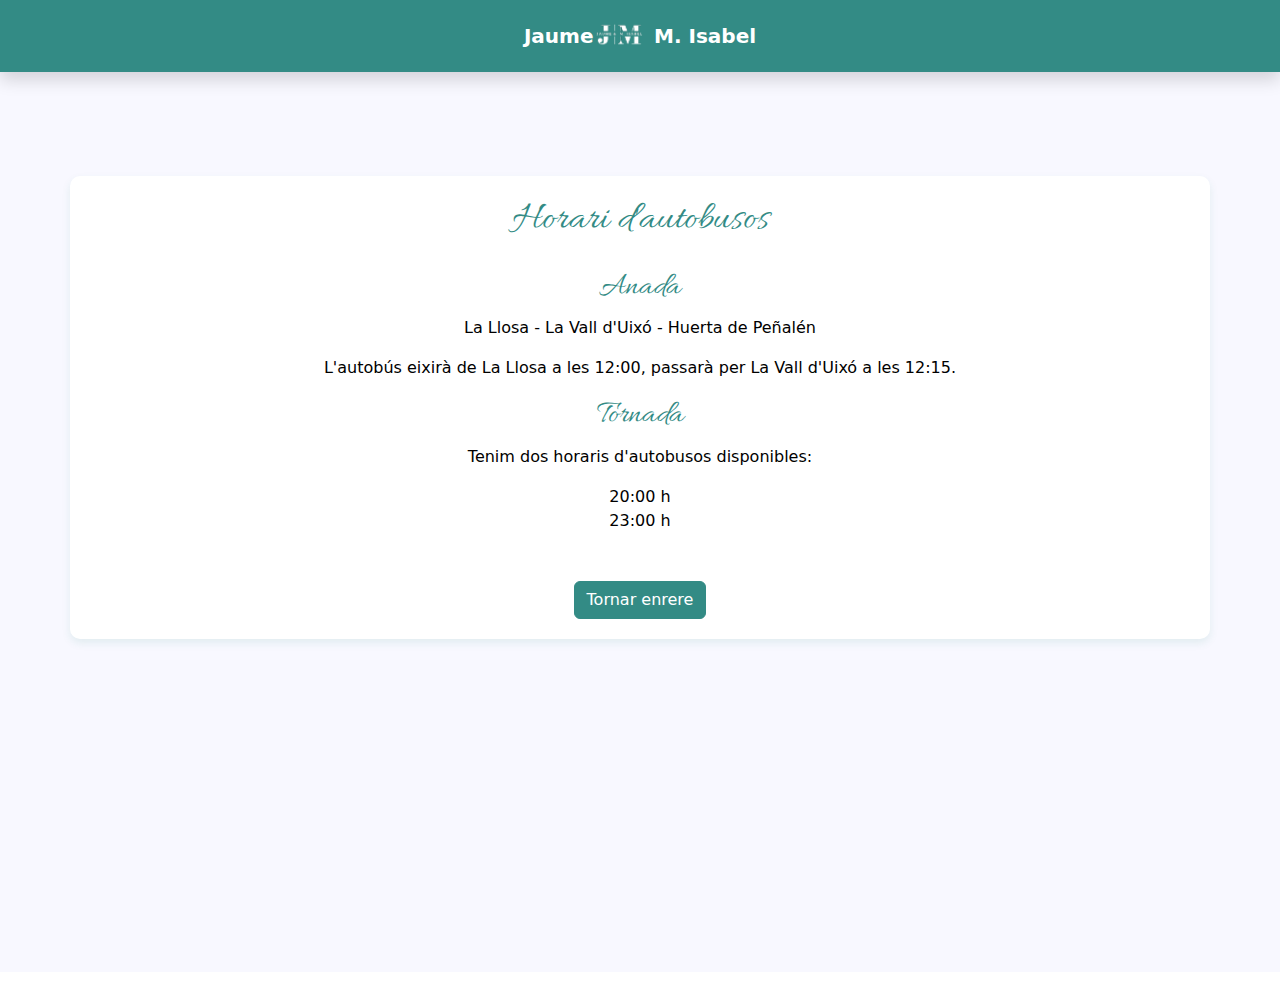
==== autobusos.html @ e113cb91 "cards" ====
<!DOCTYPE html>
<html lang="es">
<head>
    <meta charset="UTF-8">
    <meta name="viewport" content="width=device-width, initial-scale=1.0">
    <title>Horari d'Autobusos - Jaume & Isabel</title>

    <!-- Estilos CSS del proyecto -->
    <link rel="stylesheet" href="styles.css">
    <link rel="stylesheet" href="https://cdn.jsdelivr.net/npm/bootstrap@5.3.2/dist/css/bootstrap.min.css">
    <link rel="stylesheet" href="https://cdnjs.cloudflare.com/ajax/libs/font-awesome/6.5.2/css/all.min.css" />

    <!-- Fuentes de Google -->
    <link rel="preconnect" href="https://fonts.googleapis.com">
    <link rel="preconnect" href="https://fonts.gstatic.com" crossorigin>
    <link href="https://fonts.googleapis.com/css2?family=Allura&family=Montserrat:wght@100;400;700&display=swap" rel="stylesheet">
</head>
<body>
<header>
    <!-- Barra de navegación -->
    <nav class="navbar navbar-expand-lg navbar-light navbar-custom shadow">
        <div class="container">
            <a class="navbar-brand navbar-brand-custom mx-auto d-flex align-items-center" href="index.html">
                <span class="navbar-text allura-font">Jaume</span>
                <img src="imatges/detalls/logo2.png" alt="Logo">
                <span class="navbar-text allura-font">M. Isabel</span>
            </a>
        </div>
    </nav>
</header>

<!-- Sección de información de autobuses -->
<main class="principal bg-image">
    <section class="container mt-4 separator-section">
        <!-- Título de la sección con el mismo estilo que "La Parella" -->
        <h2 class="text-center jaume-isabel">Horari d'autobusos</h2>

        <!-- Información de horarios de autobús en una sola columna -->
        <div class="text-center mt-4">
            <h4 class="contact-title">Anada</h4>
            <p>La Llosa - La Vall d'Uixó - Huerta de Peñalén</p>
            <p>L'autobús eixirà de La Llosa a les 12:00, passarà per La Vall d'Uixó a les 12:15.</p>

            <h4 class="contact-title">Tornada</h4>
            <p>Tenim dos horaris d'autobusos disponibles:</p>
            <ul class="list-unstyled">
                <li>20:00 h</li>
                <li>23:00 h</li>
            </ul>
        </div>

        <!-- Enlace para volver atrás -->
        <div class="text-center mt-5">
            <a href="index.html" class="btn custom-btn">Tornar enrere</a>
        </div>
    </section>
</main>

<!-- Pie de página -->
<footer class="footer-custom mt-4">

</footer>

<script src="https://cdn.jsdelivr.net/npm/bootstrap@5.3.2/dist/js/bootstrap.bundle.min.js"></script>
</body>
</html>
---- styles.css ----
/* Navbar personalizada */
.navbar-custom {
    background-color: #338b85;
}

.navbar-brand-custom img {
    height: 40px;
    margin-right: 10px;
}

.navbar-brand-custom .navbar-text {
    color: white;
    font-weight: bold;
}

/* Sección con fondo */
.principal {
    background-color: ghostwhite;
    background-size: cover;
    background-position: center;
    min-height: 100vh;
    padding: 80px 0;
    color: black;
    text-align: center;
}

/* Media query para móviles */
@media (max-width: 768px) {
    .principal {
        background-size: cover;
        background-repeat: no-repeat;
        background-position: center;
    }

    /* Ajuste de fuentes para pantallas pequeñas */
    .card-title {
        font-size: 1.2rem;
    }

    .card-text {
        font-size: 0.8rem;
    }

    .date, .jaume-isabel {
        font-size: 2.5rem;
    }
}

/* Contenedor común para todas las secciones */
.container-common {
    max-width: 1140px;
    margin: 0 auto;
    padding: 20px;
}

/* Sección ornamental - Sin borde */
.separator-section {
    background-color: white;
    border-radius: 10px;
    box-shadow: 0 4px 8px rgba(32, 141, 104, 0.1);
    transition: transform 0.3s ease-in-out, box-shadow 0.3s ease-in-out;
    padding: 20px;
    margin: 40px 0;
    /* Ajustar la distancia entre los ornamentos y otros elementos */
    margin-top: 60px; /* Igualar la distancia con el navbar */
    margin-bottom: 60px; /* Igualar la distancia con el carousel */
}

/* Separación mínima en dispositivos pequeños */
@media (max-width: 768px) {
    .separator-section {
        margin-left: 15px;
        margin-right: 15px;
    }
}

.separator-section:hover {
    transform: translateY(-5px);
    box-shadow: 0 8px 16px rgba(32, 141, 104, 0.4);
}

.separator-section .ornamental {
    border: 0;
    height: 35px;  /* Reducir altura de la imagen ornamental */
    background: url('imatges/detalls/lineaornament.png') no-repeat center center;
    background-size: auto;
    border-radius: 10px;
    margin: 20px 0;
}

/* Estilos para la fecha */
.date {
    font-size: 2.5rem; /* Misma altura que Jaume & Isabel */
    color: #338b85;
    font-family: 'Allura', cursive;
}

/* Estilos para la frase Jaume & Isabel */
.jaume-isabel {
    font-size: 2.5rem;
    color: #338b85;
    font-family: 'Allura', cursive;
}

/* Estilos de las cards */
.custom-card {
    border: 2px solid #208d68;
    border-radius: 10px;
    background-color: white;
    box-shadow: 0 4px 8px rgba(32, 141, 104, 0.1);
    transition: transform 0.3s ease-in-out, box-shadow 0.3s ease-in-out;
    margin-bottom: 20px;
}

.custom-card .card-body {
    border-radius: 20px;
    padding: 20px;
}

.custom-card:hover {
    transform: translateY(-5px);
    box-shadow: 0 8px 16px rgba(32, 141, 104, 0.4);
}

/* Evitar hover en pantallas táctiles */
@media (hover: hover) {
    .custom-card:hover {
        transform: translateY(-5px);
        box-shadow: 0 8px 16px rgba(32, 141, 104, 0.4);
    }
}

/* Ajustes responsivos de imágenes en las cards */
.custom-card .card-img-top {
    width: 100%;
    height: auto;
    margin-bottom: 15px;
    border-radius: 10px;
}

.custom-card .card-title {
    color: #338b85;
    font-weight: bold;
    margin-bottom: 1rem;
}

.custom-card .card-text {
    color: #6c757d;
    font-size: 0.9rem;
    line-height: 1.6;
}

.custom-card .custom-btn {
    background-color: #338b85;
    border-color: #338b85;
    color: white;
    transition: background-color 0.3s ease-in-out;
}

.custom-card .custom-btn:hover {
    background-color: #1c534f;
}

/* Carousel Definitivo - Ajustes de imagen */
.carousel-definitiu {
    background-color: white;
    border: 2px solid #208d68;
    border-radius: 10px;
    box-shadow: 0 4px 8px rgba(32, 141, 104, 0.1);
    transition: transform 0.3s ease-in-out, box-shadow 0.3s ease-in-out;
    padding: 20px;
    margin: 40px 0;
}

.carousel-definitiu:hover {
    transform: translateY(-5px);
    box-shadow: 0 8px 16px rgba(32, 141, 104, 0.4);
}

.carousel-definitiu .carousel-item img {
    object-fit: cover;
    max-height: 50vh;
    width: 100%;
}

.carousel-definitiu .carousel-control-prev-icon,
.carousel-definitiu .carousel-control-next-icon {
    background-color: rgba(0, 0, 0, 0.5);
    border-radius: 50%;
}

/* Indicadores */
.carousel-definitiu .carousel-indicators [data-bs-target] {
    background-color: #338b85;
}

/* Ajustar collapse para móviles */
@media (max-width: 768px) {
    .collapse {
        max-height: 300px;
        overflow-y: auto;
    }
}

.footer-navbar {
    background-color: #338b85; /* Fondo verde */
    padding: 10px 0; /* Reducir la altura de la barra del footer */
}

.footer-navbar .nav-link {
    display: flex;
    flex-direction: column;
    align-items: center;
    justify-content: center;
}

.footer-navbar .nav-link i {
    color: white; /* Iconos en blanco */
    font-size: 1.5rem; /* Tamaño del icono */
}

.footer-navbar .nav-link p {
    color: white;
    margin-top: 5px;
    font-size: 0.8rem; /* Tamaño del texto pequeño */
}





/* Título de la sección de contacto */
.la-parella-title {
    font-family: 'Allura', cursive; /* Cambiado a Montserrat */
    font-size: 3rem; /* Tamaño más grande */
    font-weight: bold; /* Negrita */
    color: #338b85;
    margin-bottom: 20px;
}

/* Títulos de los nombres */
.contact-title {
    font-family: 'Allura', cursive;
    font-size: 2rem; /* Un poco más pequeño que el título */
    color: #338b85;
    margin-bottom: 10px;
}

/* Estilos para los enlaces de contacto */
.contact-link {
    color: #6c757d;
    font-size: 1.2rem;
    text-decoration: none;
    transition: color 0.3s ease-in-out;
}

.contact-link:hover {
    color: #338b85;
}

/* Botón personalizado */
.custom-btn {
    background-color: #338b85 !important; /* Forzar el color verde */
    border-color: #338b85 !important;
    color: white !important;
    font-family: 'Montserrat', sans-serif;
    transition: background-color 0.3s ease-in-out;
    padding: 10px 20px;
    border-radius: 5px;
}

.custom-btn:hover {
    background-color: #1c534f !important; /* Forzar el cambio de color al hacer hover */
}
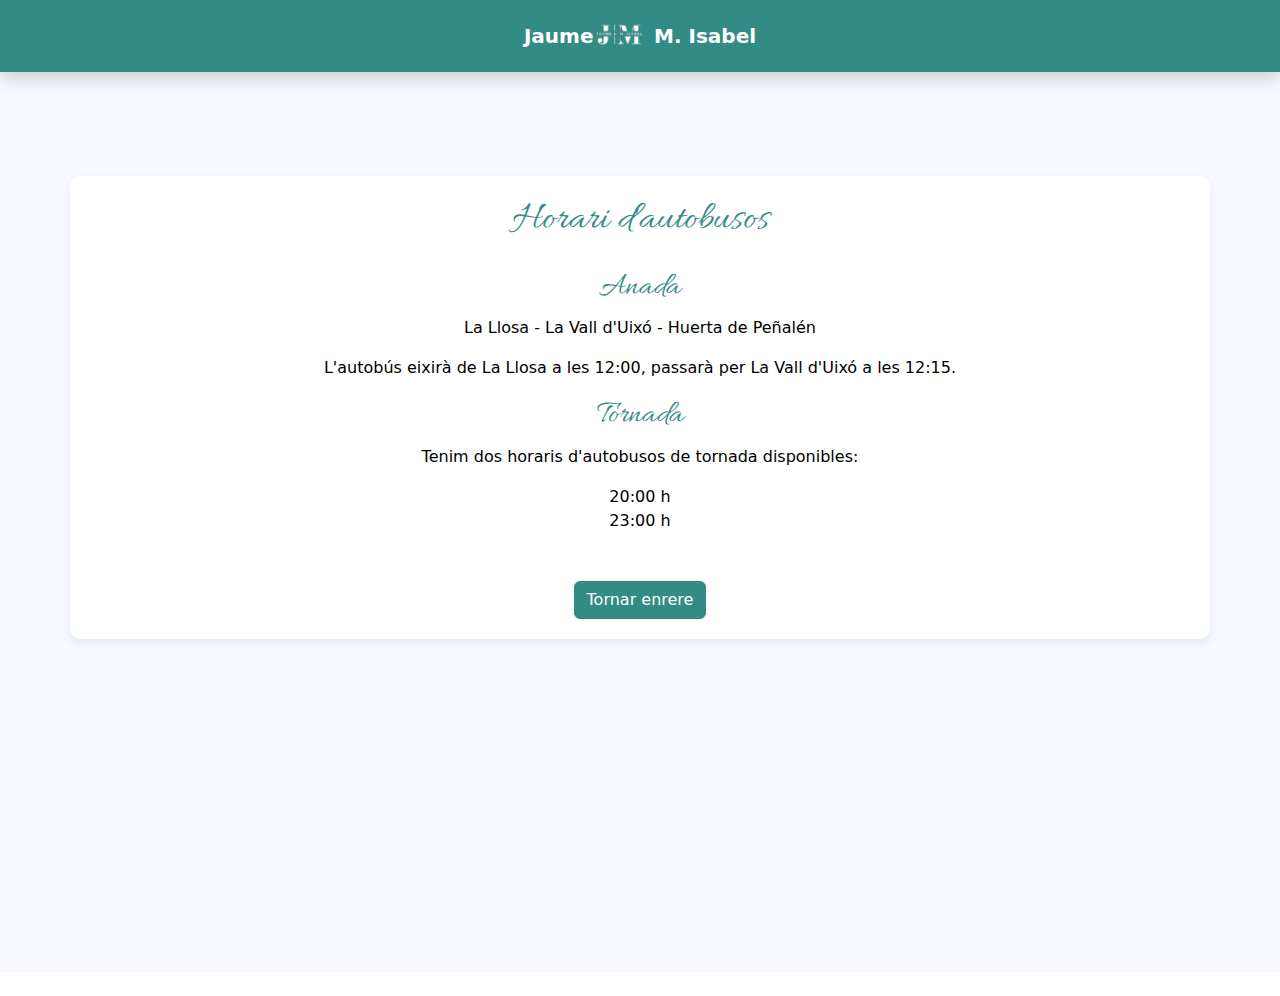
==== commit 28e13439: "cards" ====
--- a/autobusos.html
+++ b/autobusos.html
@@ -42,7 +42,7 @@
             <p>L'autobús eixirà de La Llosa a les 12:00, passarà per La Vall d'Uixó a les 12:15.</p>
 
             <h4 class="contact-title">Tornada</h4>
-            <p>Tenim dos horaris d'autobusos disponibles:</p>
+            <p>Tenim dos horaris d'autobusos de tornada disponibles:</p>
             <ul class="list-unstyled">
                 <li>20:00 h</li>
                 <li>23:00 h</li>
@@ -51,7 +51,7 @@
 
         <!-- Enlace para volver atrás -->
         <div class="text-center mt-5">
-            <a href="index.html" class="btn custom-btn">Tornar enrere</a>
+            <a href="index.html#footer" class="btn custom-btn">Tornar enrere</a>
         </div>
     </section>
 </main>
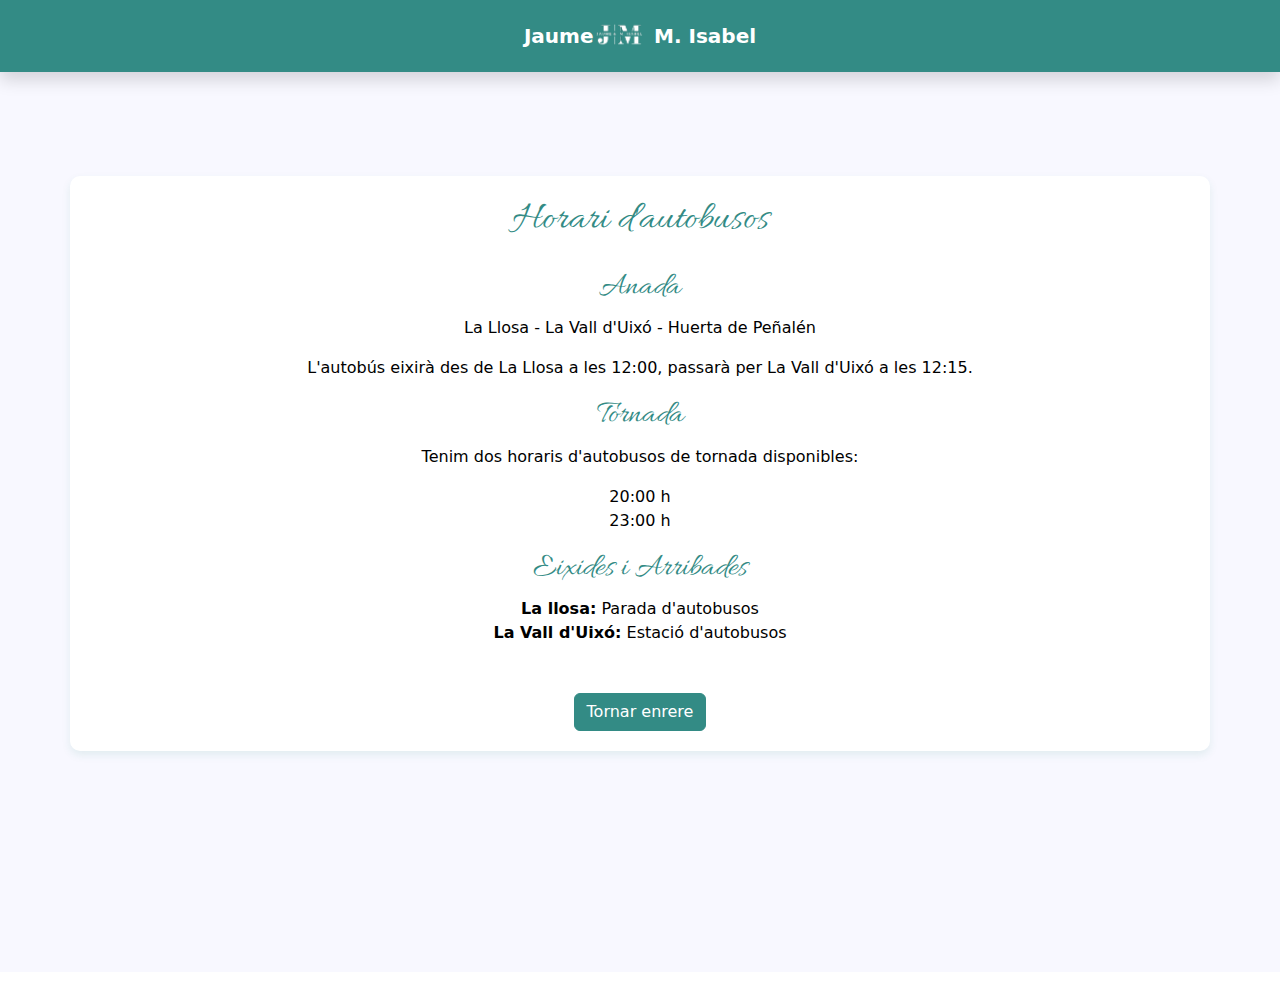
==== commit e12a7264: "cards" ====
--- a/autobusos.html
+++ b/autobusos.html
@@ -37,9 +37,9 @@
 
         <!-- Información de horarios de autobús en una sola columna -->
         <div class="text-center mt-4">
-            <h4 class="contact-title">Anada</h4>
+            <h3 class="contact-title">Anada</h3>
             <p>La Llosa - La Vall d'Uixó - Huerta de Peñalén</p>
-            <p>L'autobús eixirà de La Llosa a les 12:00, passarà per La Vall d'Uixó a les 12:15.</p>
+            <p>L'autobús eixirà des de La Llosa a les 12:00, passarà per La Vall d'Uixó a les 12:15.</p>
 
             <h4 class="contact-title">Tornada</h4>
             <p>Tenim dos horaris d'autobusos de tornada disponibles:</p>
@@ -47,6 +47,13 @@
                 <li>20:00 h</li>
                 <li>23:00 h</li>
             </ul>
+
+            <h4 class="contact-title">Eixides i Arribades</h4>
+            <ul class="list-unstyled">
+                <li><strong>La llosa:</strong>  Parada d'autobusos</li>
+                <li><strong>La Vall d'Uixó:</strong>  Estació d'autobusos</li>
+            </ul>
+
         </div>
 
         <!-- Enlace para volver atrás -->
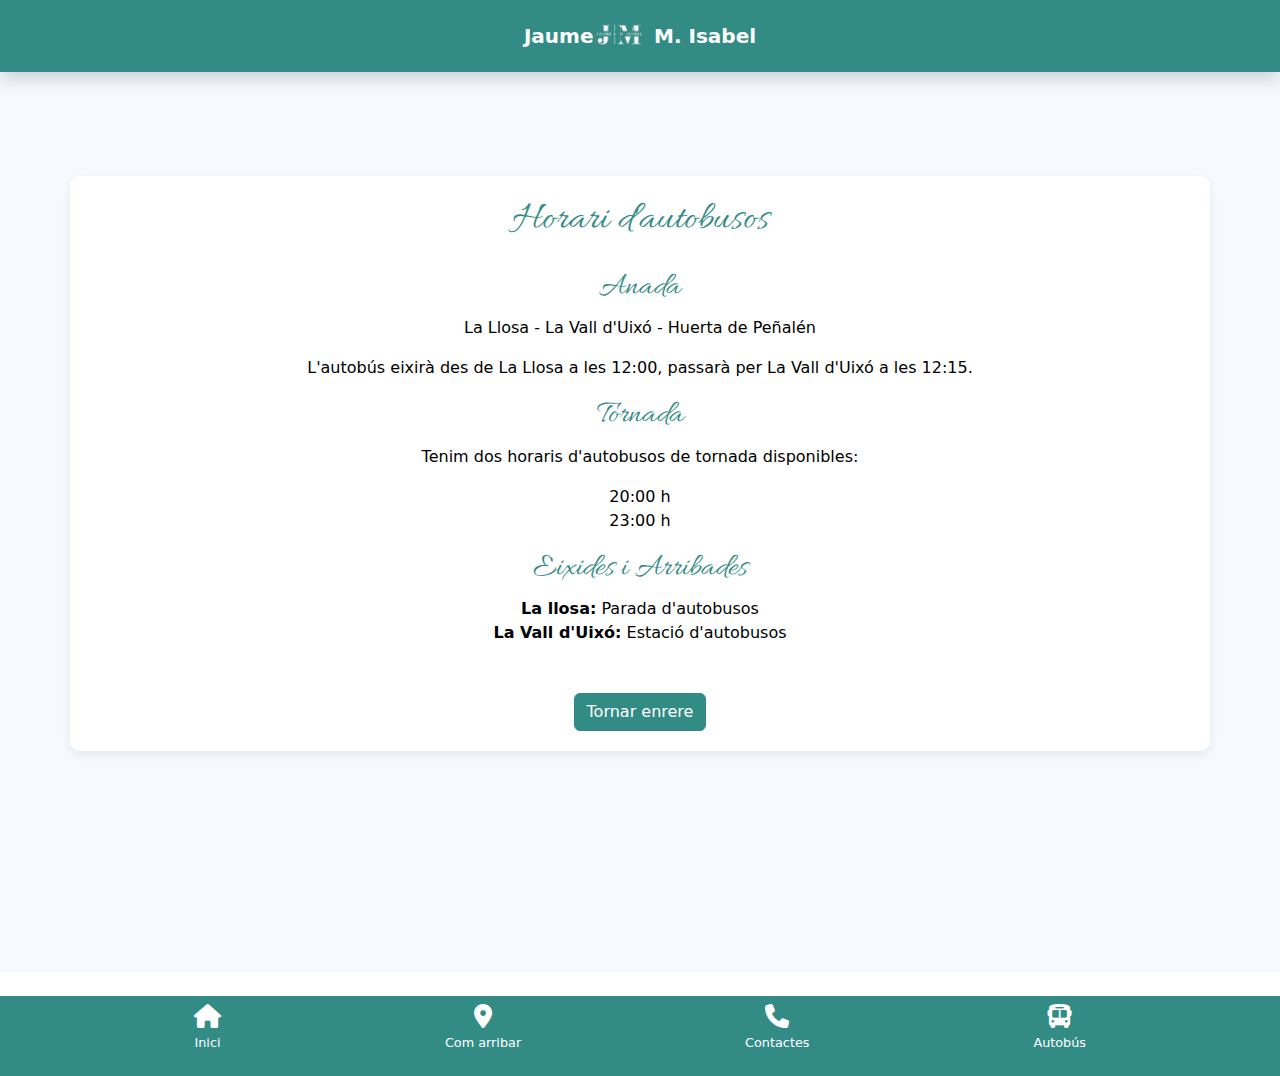
==== commit 9ddf5c01: "cards" ====
--- a/autobusos.html
+++ b/autobusos.html
@@ -63,11 +63,38 @@
     </section>
 </main>
 
+
 <!-- Pie de página -->
-<footer class="footer-custom mt-4">
+<footer id="footer" class="footer-custom mt-4">
+    <nav class="navbar navbar-expand-lg navbar-light footer-navbar">
+        <div class="container d-flex justify-content-around align-items-center">
 
+            <a class="nav-link text-center" href="index.html">
+                <i class="fas fa-home" style="color: white;"></i>
+                <p style="color: white; font-size: 0.8rem;">Inici</p>
+            </a>
+
+            <!-- Com aplegar -->
+
+            <a class="nav-link text-center" href="https://www.google.com/maps/dir/?api=1&origin=My+Location&destination=39.9875016,-0.0365187" target="_blank">
+                <i class="fas fa-map-marker-alt" style="color: white;"></i>
+                <p style="color: white; font-size: 0.8rem;">Com arribar</p>
+            </a>
+
+            <!-- Contacto (Teléfono) -->
+            <a class="nav-link text-center" href="contactes.html">
+                <i class="fas fa-phone" style="color: white;"></i>
+                <p style="color: white; font-size: 0.8rem;">Contactes</p>
+            </a>
+
+            <!-- Autobús -->
+            <a class="nav-link text-center" href="autobusos.html">
+                <i class="fas fa-bus" style="color: white;"></i>
+                <p style="color: white; font-size: 0.8rem;">Autobús</p>
+            </a>
+        </div>
+    </nav>
 </footer>
-
 <script src="https://cdn.jsdelivr.net/npm/bootstrap@5.3.2/dist/js/bootstrap.bundle.min.js"></script>
 </body>
 </html>
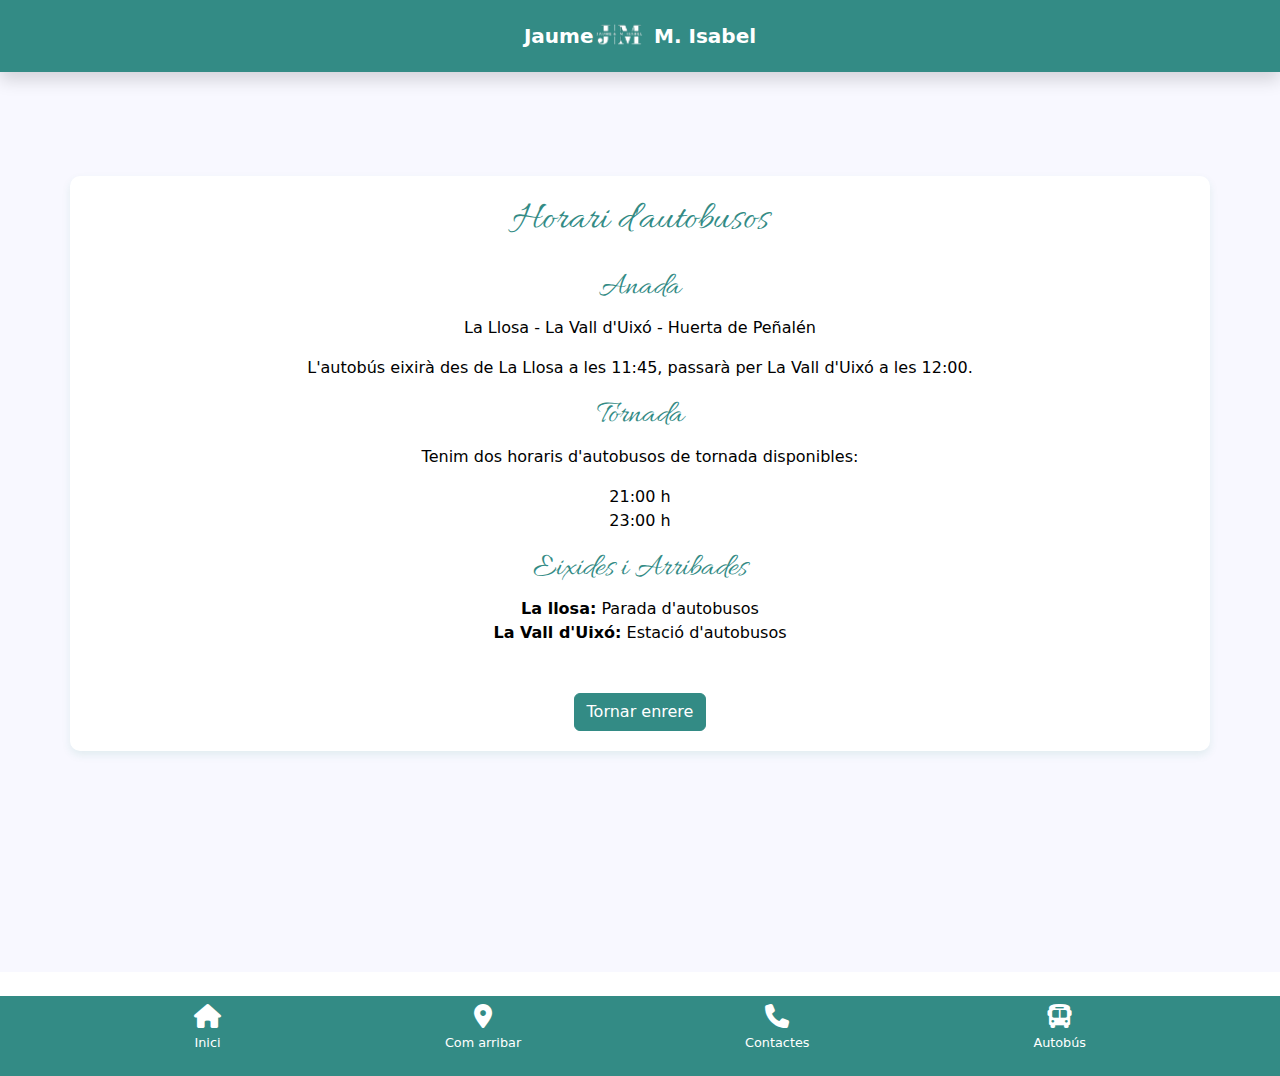
==== commit db6f1d86: "modificacio autobusos" ====
--- a/autobusos.html
+++ b/autobusos.html
@@ -39,12 +39,12 @@
         <div class="text-center mt-4">
             <h3 class="contact-title">Anada</h3>
             <p>La Llosa - La Vall d'Uixó - Huerta de Peñalén</p>
-            <p>L'autobús eixirà des de La Llosa a les 12:00, passarà per La Vall d'Uixó a les 12:15.</p>
+            <p>L'autobús eixirà des de La Llosa a les 11:45, passarà per La Vall d'Uixó a les 12:00.</p>
 
             <h4 class="contact-title">Tornada</h4>
             <p>Tenim dos horaris d'autobusos de tornada disponibles:</p>
             <ul class="list-unstyled">
-                <li>20:00 h</li>
+                <li>21:00 h</li>
                 <li>23:00 h</li>
             </ul>
 
--- a/styles.css
+++ b/styles.css
@@ -202,6 +202,13 @@
     }
 }
 
+
+iframe {
+    border: 0;
+}
+
+
+
 .footer-navbar {
     background-color: #338b85; /* Fondo verde */
     padding: 10px 0; /* Reducir la altura de la barra del footer */
@@ -224,6 +231,8 @@
     margin-top: 5px;
     font-size: 0.8rem; /* Tamaño del texto pequeño */
 }
+
+
 
 
 
